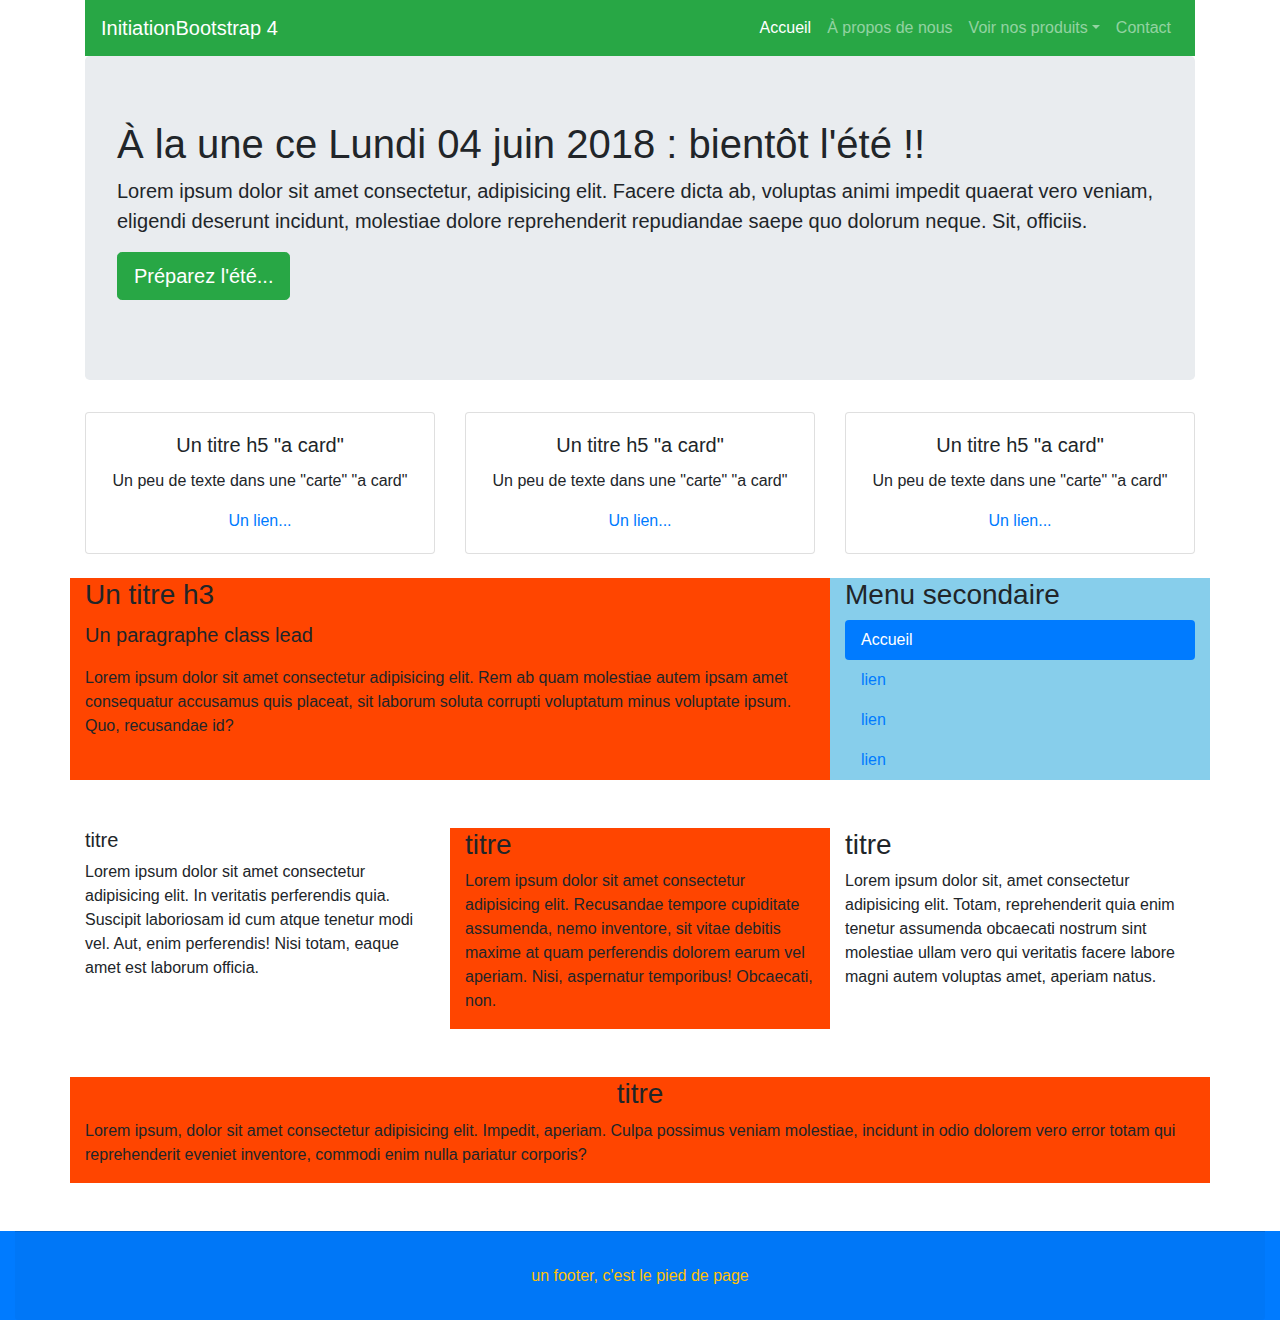
==== index.html @ 1036a0c2 "c2" ====
<!DOCTYPE html>

<html lang="en">
<head>
    <meta charset="UTF-8">
    <meta name="viewport" content="width=device-width, initial-scale=1.0">
    <meta http-equiv="X-UA-Compatible" content="ie=edge">
    <link rel="stylesheet" href="https://maxcdn.bootstrapcdn.com/bootstrap/4.0.0/css/bootstrap.min.css" integrity="sha384-Gn5384xqQ1aoWXA+058RXPxPg6fy4IWvTNh0E263XmFcJlSAwiGgFAW/dAiS6JXm" crossorigin="anonymous">
    <title>Initiation Bootstrap 4 : accueil</title>
    <link rel="stylesheet" href="css/style.css">
</head>
<body>
     <!-- tout le contenu d'une page bootstrap est dans une div de class container -->
    <div class="container">
        <!-- une navbar faite avec bootstrap -->
        <nav class="navbar navbar-expand-lg navbar-dark bg-success "> <!-- la nav est la class navbar sur fond sombre, avec bg (background) et s'étend sur un lg un écran large -->
            <a href="index.html" class="navbar-brand">InitiationBootstrap 4</a>
            <!-- le bouton por le menu responsive -->
            <button type="button" class="navbar-toggler" data-toggle="collapse" data-target="#navbarSupportedContent">
                <span class="navbar-toggler-icon"></span>
            </button>
            <div class="collapse navbar-collapse" id="navbarSupportedContent"> <!-- la ul est dans une div avec class et id -->
                <ul class="navbar-nav ml-auto"> <!-- navbar-nav supprimes les puces de la liste.   ml-auto empêche le débordement de la navbar -->
                    <li class="nav-item"><a href="index.html" class="nav-link active">Accueil</a></li>
                    <li class="nav-item"><a href="#" class="nav-link">À propos de nous</a></li>
                    <!-- ici nous mettons un menu déroulant -->
                    <li class="nav-item dropdown"> 
                            <a href="#" class="nav-link dropdown-toggle" data-toggle="dropdown">Voir nos produits</a>
                            <!-- les sous-rubriques de la rubrique produits dans une div class dropdown-menu -->
                            <div class="dropdown-menu bg-success">
                                <a href="#" class="dropdown-item">Produit 1</a>
                                <a href="#" class="dropdown-item">Produit 2</a>
                                <div class="dropdown-divider"></div>
                                <a href="#" class="dropdown-item">Autres produits</a>
                            </div>
                    </li>
                    <li class="nav-item"><a href="#" class="nav-link">Contact</a></li>
                </ul>
            </div>
        </nav> <!-- fin nav -->
        <!-- ici on va mettre une section en pleine largeur sous la nav "a hero section", chez Bootstrap un "Jumbotron" c'est un composant -->
        <div class="jumbotron">
            <h1 class="display-6">À la une ce Lundi 04 juin 2018 : bientôt l'été !!</h1>
            <p class="lead">Lorem ipsum dolor sit amet consectetur, adipisicing elit. Facere dicta ab, voluptas animi impedit quaerat vero veniam, eligendi deserunt incidunt, molestiae dolore reprehenderit repudiandae saepe quo dolorum neque. Sit, officiis.</p>
           <p class="lead">
               <a href="#" class="btn btn-lg btn-success" role="button">Préparez l'été...</a>
            </p>
        </div><!-- fin de la div class jumbotron -->
        <!-- ici commence la grille de bootstrap avec une rangée et 3 colonnes -->
        <div class="row">
            <div class="col-sm-12 col-md-4"> <!-- col-sm-12 : sur un écran small 12 colonne de largeur, sur un écran medium 4 col de largeur -->
                <div class="card mb-4"> <!-- mb : margin-bottom -->
                   <div class="card-body text-center">
                        <h5 class="card-title">Un titre h5 "a card"</h5>
                        <p class="card-text">Un peu de texte dans une "carte" "a card"</p>
                        <a href="#" class="card-link">Un lien...</a>
                   </div>
                </div>
            </div>
            <div class="col">
                <div class="card">
                    <div class="card-body text-center">
                        <h5 class="card-title">Un titre h5 "a card"</h5>
                        <p class="card-text">Un peu de texte dans une "carte" "a card"</p>
                        <a href="#" class="card-link">Un lien...</a>
                    </div>
                </div>     
            </div>
            <div class="col">
                <div class="card">
                    <div class="card-body text-center">
                        <h5 class="card-title">Un titre h5 "a card"</h5>
                        <p class="card-text">Un peu de texte dans une "carte" "a card"</p>
                        <a href="#" class="card-link">Un lien...</a>
                    </div>
                </div>
            </div>
        </div> <!-- fin de la div row -->
         <!-- une nouvelle rangée -->
         <div class="row mt-sm-4 mt-md-0">
                <div class="col-sm-12 col-md-8 text-sm-center text-md-left fond_orange">
                    <h3>Un titre h3</h3>
                    <p class="lead">Un paragraphe class lead</p> <!-- le p de la class "lead" vient après un titre -->
                    <p>Lorem ipsum dolor sit amet consectetur adipisicing elit. Rem ab quam molestiae autem ipsam amet consequatur accusamus quis placeat, sit laborum soluta corrupti voluptatum minus voluptate ipsum. Quo, recusandae id?</p>
                </div>
                <div class="col-sm-12 col-md-4 fond_bleu">
                    <!-- une navigation verticale -->
                    <h3>Menu secondaire</h3>
                    <ul class="nav nav-pills flex-column">
                        <li class="nav-item">
                            <a href="index.html" class="nav-link active">Accueil</a>
                        </li>
                        <li class="nav-item">
                           <a href="#" class="nav-link">lien</a>
                        </li>
                        <li class="nav-item">
                            <a href="#" class="nav-link">lien</a>
                        </li>
                        <li class="nav-item">
                            <a href="#" class="nav-link">lien</a>
                        </li>
                    </ul>
                </div>
            </div><!-- fin de la 2nd row -->
            <div class="row mt-5 mb-5">
                <div class="col-sm-12 col-md-4 fond_vert">
                    <h5>titre</h5>
                        <p>Lorem ipsum dolor sit amet consectetur adipisicing elit. In veritatis perferendis quia. Suscipit laboriosam id cum atque tenetur modi vel. Aut, enim perferendis! Nisi totam, eaque amet est laborum officia.</p>
                </div>
                <div class="col-sm-12 col-md-4 fond_orange">                    
                    <h3>titre</h3>
                       <p> Lorem ipsum dolor sit amet consectetur adipisicing elit. Recusandae tempore cupiditate assumenda, nemo inventore, sit vitae debitis maxime at quam perferendis dolorem earum vel aperiam. Nisi, aspernatur temporibus! Obcaecati, non.</p>
                </div>
                <div class="col-sm-12 col-md-4 fond_vert">
                    <h3>titre</h3>
                    <p>Lorem ipsum dolor sit, amet consectetur adipisicing elit. Totam, reprehenderit quia enim tenetur assumenda obcaecati nostrum sint molestiae ullam vero qui veritatis facere labore magni autem voluptas amet, aperiam natus.</p>
                </div>
            </div>
            <div class="row mb-5">
                <div class="col fond_orange">
                    <h3 class="text-center">titre</h3>
                    <p>Lorem ipsum, dolor sit amet consectetur adipisicing elit. Impedit, aperiam. Culpa possimus veniam molestiae, incidunt in odio dolorem vero error totam qui reprehenderit eveniet inventore, commodi enim nulla pariatur corporis?</p>
                </div>                
            </div>
    </div>
    <footer class="mt-1">
        <div class="container-fluid bg-primary">
            <div class="row">
                <div class="col-lg-12">
                    <div class="card-footer text-center text-warning">
                        <div class="card-body">
                            <p class="card-text">un footer, c'est le pied de page</p>
                        </div>
                    </div>
                </div>
            </div>
        </div>
    </footer>
    <!-- Optional JavaScript -->
    <!-- jQuery first, then Popper.js, then Bootstrap JS -->
    <script src="https://code.jquery.com/jquery-3.2.1.slim.min.js" integrity="sha384-KJ3o2DKtIkvYIK3UENzmM7KCkRr/rE9/Qpg6aAZGJwFDMVNA/GpGFF93hXpG5KkN" crossorigin="anonymous"></script>
    <script src="https://cdnjs.cloudflare.com/ajax/libs/popper.js/1.12.9/umd/popper.min.js" integrity="sha384-ApNbgh9B+Y1QKtv3Rn7W3mgPxhU9K/ScQsAP7hUibX39j7fakFPskvXusvfa0b4Q" crossorigin="anonymous"></script>
    <script src="https://maxcdn.bootstrapcdn.com/bootstrap/4.0.0/js/bootstrap.min.js" integrity="sha384-JZR6Spejh4U02d8jOt6vLEHfe/JQGiRRSQQxSfFWpi1MquVdAyjUar5+76PVCmYl" crossorigin="anonymous"></script>
</body>
</html>
---- css/style.css ----
/* body{
    background: green;
} */
/* .card-link{
    background: limegreen;
} */
.fond_orange{
    background: orangered;
}
.fond_bleu{
    background: skyblue;
}
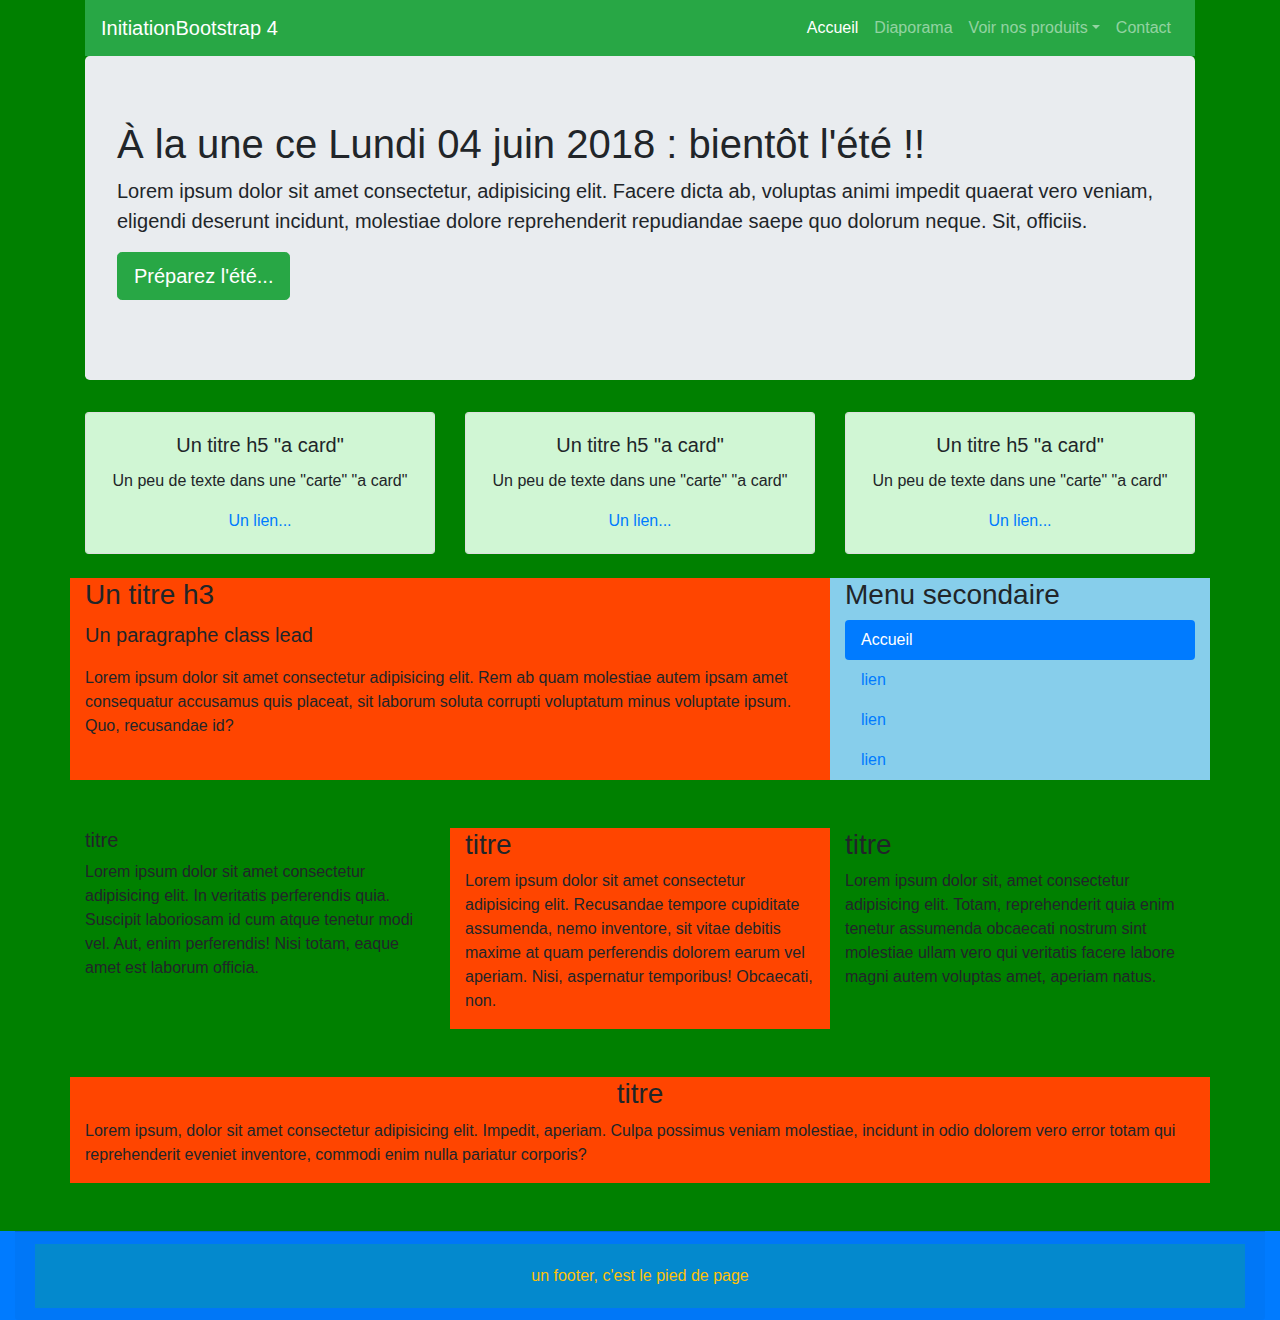
==== commit cab98e91: "c3" ====
--- a/index.html
+++ b/index.html
@@ -22,7 +22,7 @@
             <div class="collapse navbar-collapse" id="navbarSupportedContent"> <!-- la ul est dans une div avec class et id -->
                 <ul class="navbar-nav ml-auto"> <!-- navbar-nav supprimes les puces de la liste.   ml-auto empêche le débordement de la navbar -->
                     <li class="nav-item"><a href="index.html" class="nav-link active">Accueil</a></li>
-                    <li class="nav-item"><a href="#" class="nav-link">À propos de nous</a></li>
+                    <li class="nav-item"><a href="diaporama.html" class="nav-link">Diaporama</a></li>
                     <!-- ici nous mettons un menu déroulant -->
                     <li class="nav-item dropdown"> 
                             <a href="#" class="nav-link dropdown-toggle" data-toggle="dropdown">Voir nos produits</a>
--- a/css/style.css
+++ b/css/style.css
@@ -1,6 +1,6 @@
-/* body{
+body{
     background: green;
-} */
+}
 /* .card-link{
     background: limegreen;
 } */
@@ -9,4 +9,7 @@
 }
 .fond_bleu{
     background: skyblue;
-}+}
+.carousel-caption, .card-body{
+    background-color: rgba(22, 212, 38, 0.2);
+}
